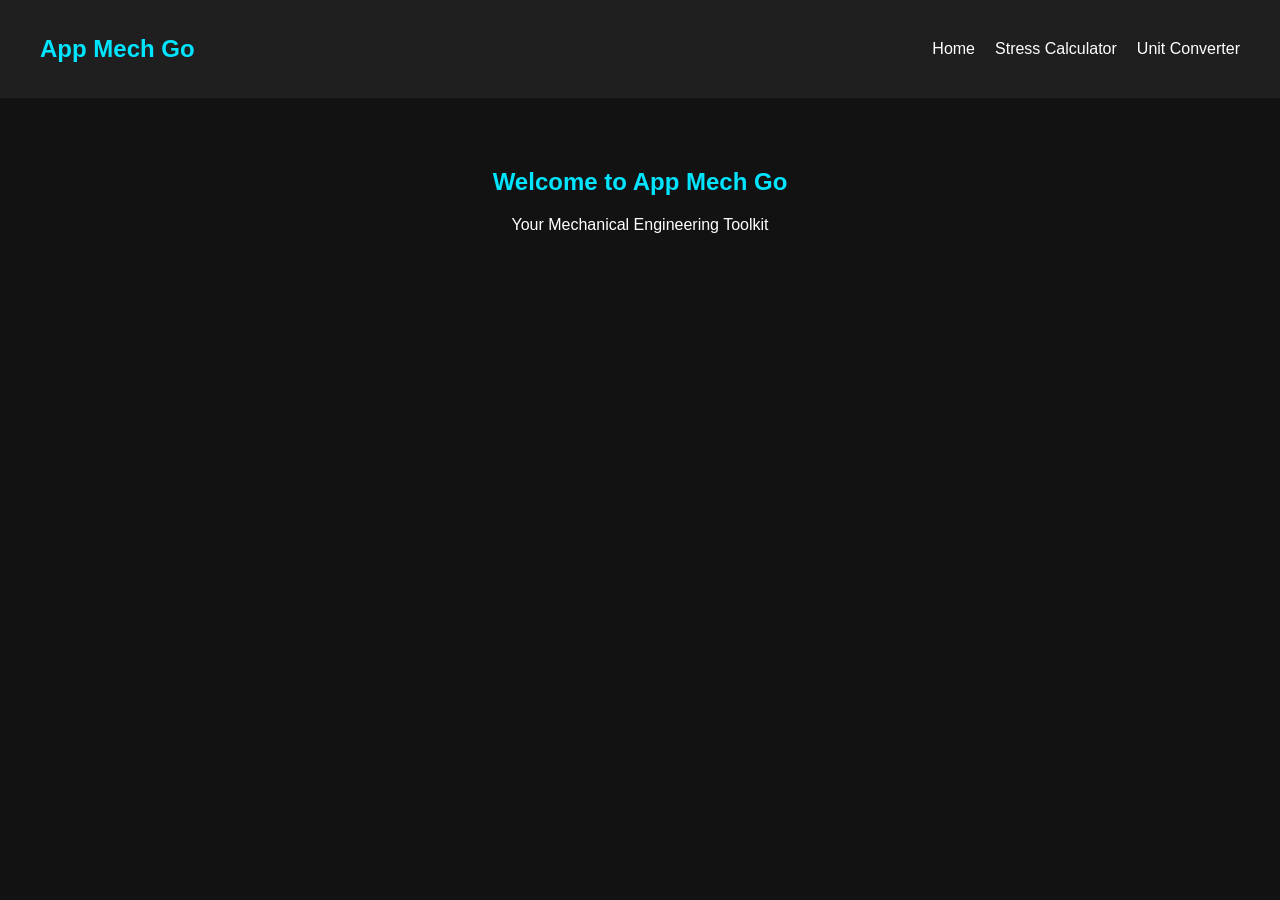
==== index.html @ 07b61576 "Add initial index.html structure for web app" ====
<!DOCTYPE html>
<html lang="en">
<head>
    <meta charset="UTF-8">
    <title>App Mech Go - Mechanical Toolkit</title>
    <link rel="stylesheet" href="style.css">
</head>
<body>

    <nav>
        <h1>App Mech Go</h1>
        <ul>
            <li onclick="showSection('home')">Home</li>
            <li onclick="showSection('calculator')">Stress Calculator</li>
            <li onclick="showSection('converter')">Unit Converter</li>
        </ul>
    </nav>

    <!-- Home Section -->
    <section id="home" class="active">
        <h2>Welcome to App Mech Go</h2>
        <p>Your Mechanical Engineering Toolkit</p>
    </section>

    <!-- Stress Calculator -->
    <section id="calculator">
        <h2>Stress Calculator</h2>

        <label>Force (N):</label>
        <input type="number" id="force">

        <label>Area (m²):</label>
        <input type="number" id="area">

        <button onclick="calculateStress()">Calculate</button>

        <h3 id="stressResult"></h3>
    </section>

    <!-- Unit Converter -->
    <section id="converter">
        <h2>Length Converter (mm to m)</h2>

        <label>Millimeters:</label>
        <input type="number" id="mm">

        <button onclick="convertLength()">Convert</button>

        <h3 id="convertResult"></h3>
    </section>

<script src="script.js"></script>
</body>
</html>
---- style.css ----
body {
    margin: 0;
    font-family: Arial, sans-serif;
    background: #121212;
    color: white;
}

nav {
    display: flex;
    justify-content: space-between;
    align-items: center;
    background: #1f1f1f;
    padding: 15px 40px;
}

nav h1 {
    color: #00e5ff;
}

nav ul {
    list-style: none;
    display: flex;
    gap: 20px;
}

nav li {
    cursor: pointer;
    transition: 0.3s;
}

nav li:hover {
    color: #00e5ff;
}

section {
    display: none;
    padding: 50px;
    text-align: center;
}

section.active {
    display: block;
}

input {
    display: block;
    margin: 10px auto;
    padding: 8px;
    width: 200px;
    border-radius: 5px;
    border: none;
}

button {
    padding: 10px 20px;
    background: #00e5ff;
    border: none;
    border-radius: 5px;
    cursor: pointer;
    margin-top: 10px;
    font-weight: bold;
}

button:hover {
    background: #00bcd4;
}

h2 {
    color: #00e5ff;
}
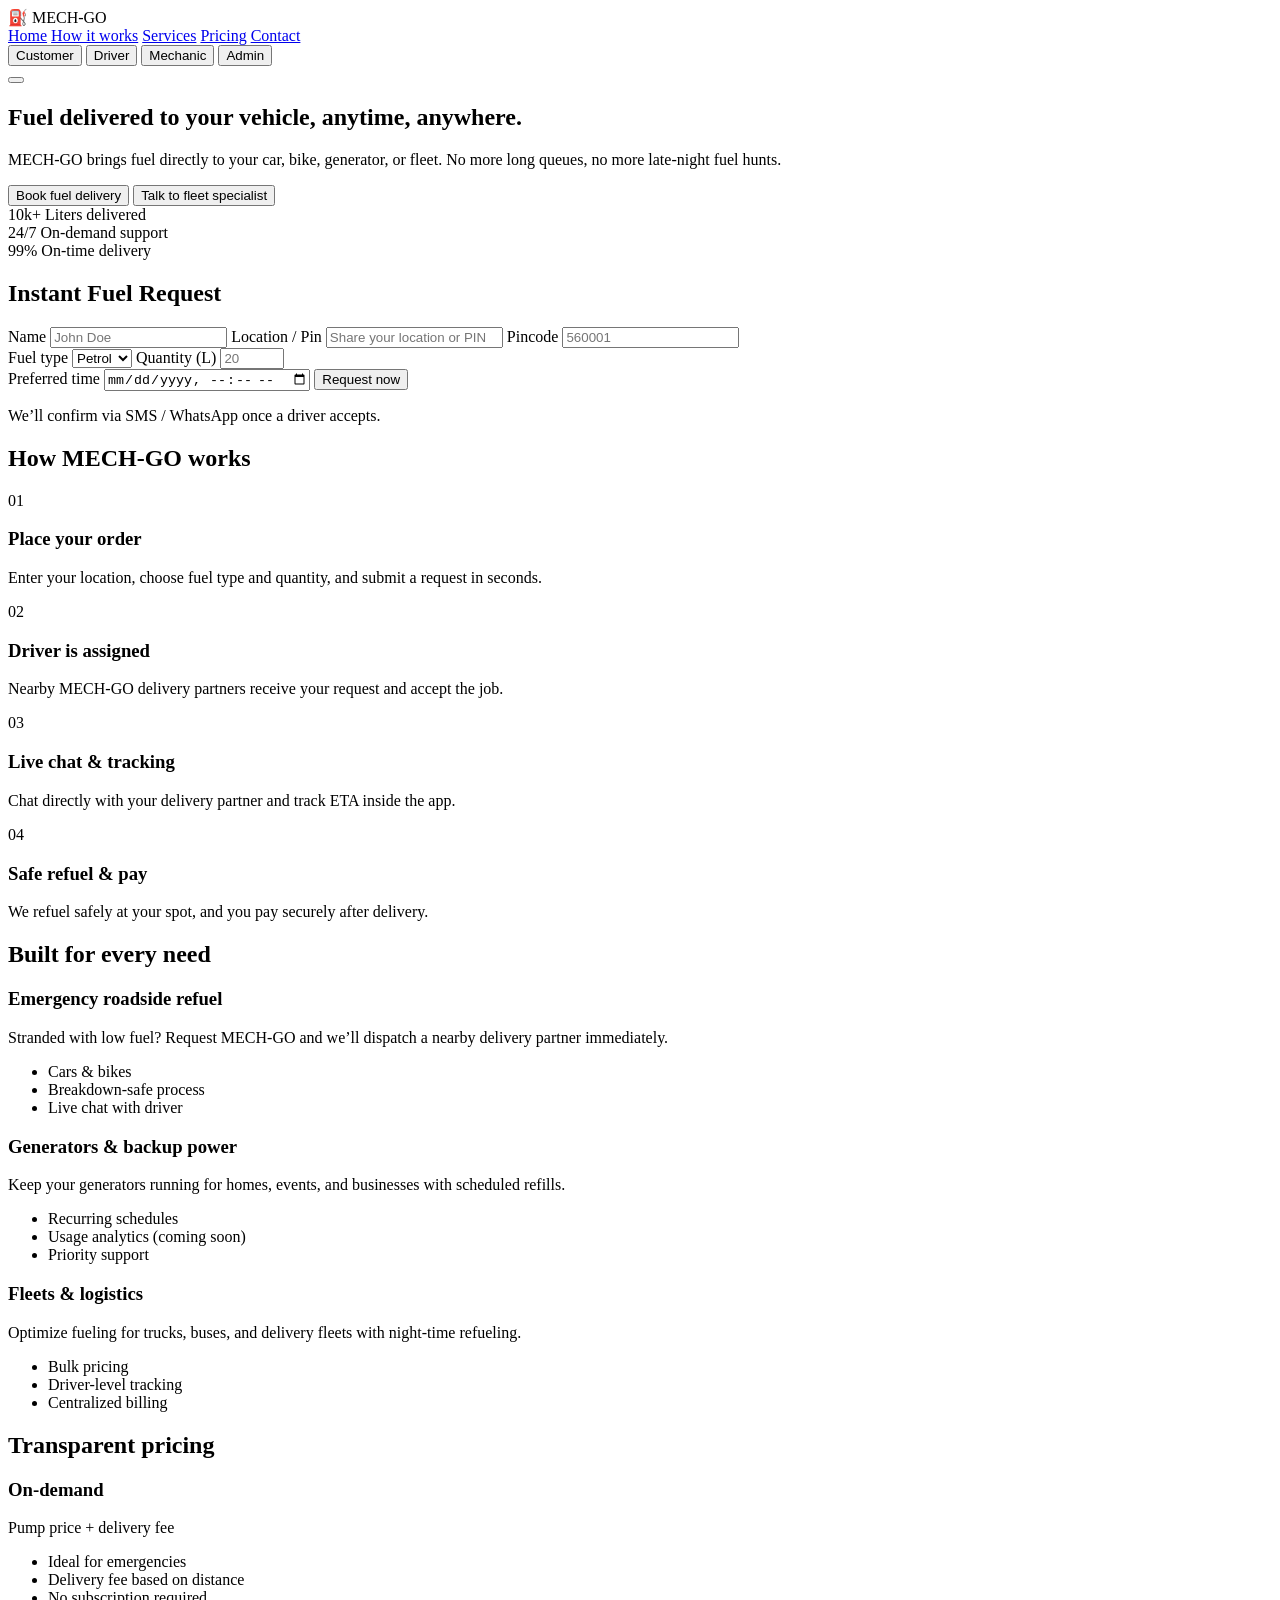
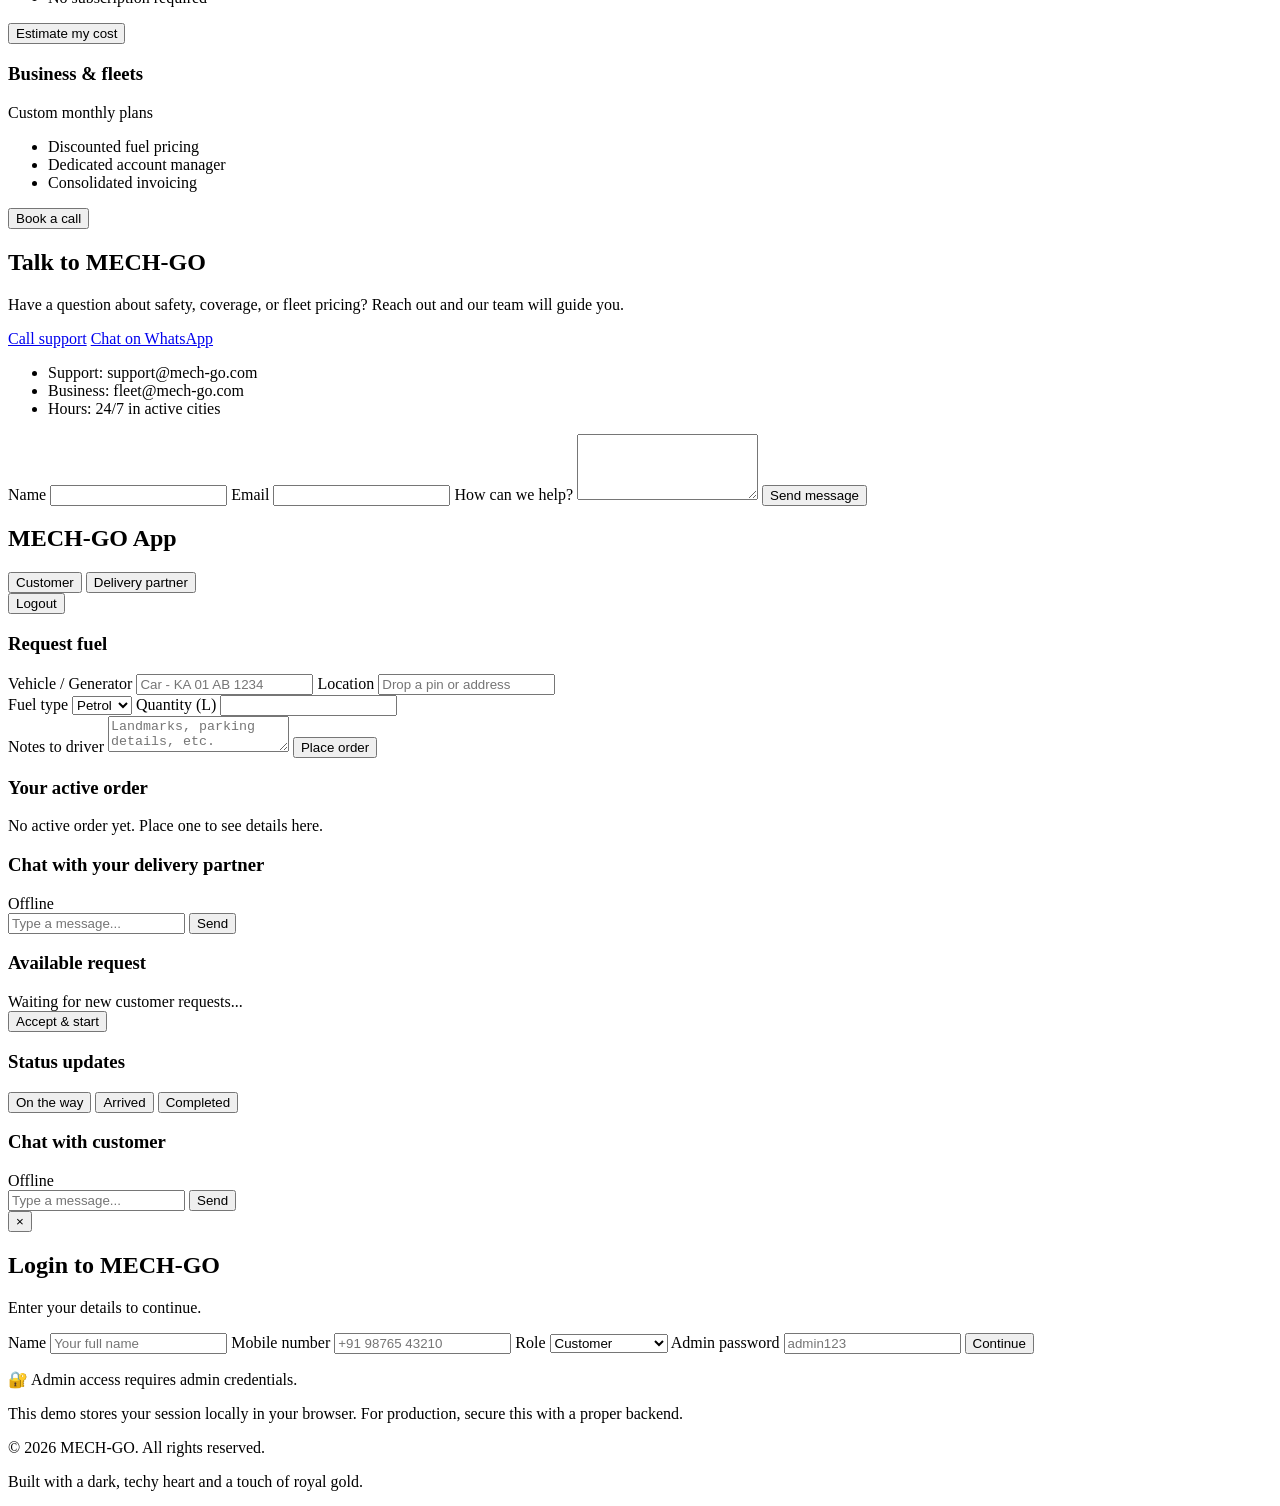
==== commit 0f72cc8e: "Fix OTP verification, landing page navigation, and complete application setup" ====
--- a/index.html
+++ b/index.html
@@ -1,54 +1,369 @@
 <!DOCTYPE html>
 <html lang="en">
 <head>
-    <meta charset="UTF-8">
-    <title>App Mech Go - Mechanical Toolkit</title>
-    <link rel="stylesheet" href="style.css">
+  <meta charset="UTF-8" />
+  <meta name="viewport" content="width=device-width, initial-scale=1.0" />
+  <title>MECH-GO | On-Demand Fuel Delivery</title>
+  <link rel="stylesheet" href="styles.css" />
 </head>
 <body>
-
-    <nav>
-        <h1>App Mech Go</h1>
-        <ul>
-            <li onclick="showSection('home')">Home</li>
-            <li onclick="showSection('calculator')">Stress Calculator</li>
-            <li onclick="showSection('converter')">Unit Converter</li>
-        </ul>
+  <header class="top-bar">
+    <div class="logo">
+      <span class="logo-mark">⛽</span>
+      <span class="logo-text">MECH-<span>GO</span></span>
+    </div>
+    <nav class="nav-links">
+      <a href="#hero">Home</a>
+      <a href="#how-it-works">How it works</a>
+      <a href="#services">Services</a>
+      <a href="#pricing">Pricing</a>
+      <a href="#contact">Contact</a>
     </nav>
-
-    <!-- Home Section -->
-    <section id="home" class="active">
-        <h2>Welcome to App Mech Go</h2>
-        <p>Your Mechanical Engineering Toolkit</p>
-    </section>
-
-    <!-- Stress Calculator -->
-    <section id="calculator">
-        <h2>Stress Calculator</h2>
-
-        <label>Force (N):</label>
-        <input type="number" id="force">
-
-        <label>Area (m²):</label>
-        <input type="number" id="area">
-
-        <button onclick="calculateStress()">Calculate</button>
-
-        <h3 id="stressResult"></h3>
-    </section>
-
-    <!-- Unit Converter -->
-    <section id="converter">
-        <h2>Length Converter (mm to m)</h2>
-
-        <label>Millimeters:</label>
-        <input type="number" id="mm">
-
-        <button onclick="convertLength()">Convert</button>
-
-        <h3 id="convertResult"></h3>
-    </section>
-
-<script src="script.js"></script>
+    <div class="auth-buttons">
+      <button id="loginCustomerBtn" class="btn ghost">Customer</button>
+      <button id="loginDriverBtn" class="btn ghost">Driver</button>
+      <button id="loginMechanicBtn" class="btn ghost">Mechanic</button>
+      <button id="loginAdminBtn" class="btn primary">Admin</button>
+    </div>
+    <button class="nav-toggle" id="navToggle" aria-label="Toggle navigation">
+      <span></span><span></span><span></span>
+    </button>
+  </header>
+
+  <main>
+    <!-- Landing / Hero -->
+    <section id="hero" class="hero section">
+      <div class="hero-content">
+        <h1>Fuel delivered to your vehicle, <span>anytime</span>, anywhere.</h1>
+        <p>
+          MECH-GO brings fuel directly to your car, bike, generator, or fleet.
+          No more long queues, no more late-night fuel hunts.
+        </p>
+        <div class="hero-actions">
+          <button id="primaryBookNow" class="btn primary large">Book fuel delivery</button>
+          <button id="secondaryFleetBtn" class="btn ghost large">Talk to fleet specialist</button>
+        </div>
+        <div class="hero-stats">
+          <div>
+            <span class="stat-number">10k+</span>
+            <span class="stat-label">Liters delivered</span>
+          </div>
+          <div>
+            <span class="stat-number">24/7</span>
+            <span class="stat-label">On-demand support</span>
+          </div>
+          <div>
+            <span class="stat-number">99%</span>
+            <span class="stat-label">On-time delivery</span>
+          </div>
+        </div>
+      </div>
+      <div class="hero-card">
+        <h2>Instant Fuel Request</h2>
+        <form id="quickRequestForm" class="form">
+          <label>
+            Name
+            <input type="text" id="qrName" required placeholder="John Doe" />
+          </label>
+          <label>
+            Location / Pin
+            <input type="text" id="qrLocation" required placeholder="Share your location or PIN" />
+          </label>
+          <label>
+            Pincode
+            <input type="text" id="qrPincode" required placeholder="560001" maxlength="6" />
+          </label>
+          <div class="grid two">
+            <label>
+              Fuel type
+              <select id="qrFuelType" required>
+                <option value="petrol">Petrol</option>
+                <option value="diesel">Diesel</option>
+              </select>
+            </label>
+            <label>
+              Quantity (L)
+              <input type="number" id="qrQuantity" min="1" max="1000" required placeholder="20" />
+            </label>
+          </div>
+          <label>
+            Preferred time
+            <input type="datetime-local" id="qrTime" />
+          </label>
+          <button class="btn primary full" type="submit">Request now</button>
+          <p class="form-note">We’ll confirm via SMS / WhatsApp once a driver accepts.</p>
+        </form>
+      </div>
+    </section>
+
+    <!-- How it works -->
+    <section id="how-it-works" class="section">
+      <h2 class="section-title">How MECH-GO works</h2>
+      <div class="steps">
+        <div class="step">
+          <span class="step-number">01</span>
+          <h3>Place your order</h3>
+          <p>Enter your location, choose fuel type and quantity, and submit a request in seconds.</p>
+        </div>
+        <div class="step">
+          <span class="step-number">02</span>
+          <h3>Driver is assigned</h3>
+          <p>Nearby MECH-GO delivery partners receive your request and accept the job.</p>
+        </div>
+        <div class="step">
+          <span class="step-number">03</span>
+          <h3>Live chat & tracking</h3>
+          <p>Chat directly with your delivery partner and track ETA inside the app.</p>
+        </div>
+        <div class="step">
+          <span class="step-number">04</span>
+          <h3>Safe refuel & pay</h3>
+          <p>We refuel safely at your spot, and you pay securely after delivery.</p>
+        </div>
+      </div>
+    </section>
+
+    <!-- Services -->
+    <section id="services" class="section">
+      <h2 class="section-title">Built for every need</h2>
+      <div class="cards">
+        <article class="card">
+          <h3>Emergency roadside refuel</h3>
+          <p>Stranded with low fuel? Request MECH-GO and we’ll dispatch a nearby delivery partner immediately.</p>
+          <ul>
+            <li>Cars & bikes</li>
+            <li>Breakdown-safe process</li>
+            <li>Live chat with driver</li>
+          </ul>
+        </article>
+        <article class="card">
+          <h3>Generators & backup power</h3>
+          <p>Keep your generators running for homes, events, and businesses with scheduled refills.</p>
+          <ul>
+            <li>Recurring schedules</li>
+            <li>Usage analytics (coming soon)</li>
+            <li>Priority support</li>
+          </ul>
+        </article>
+        <article class="card">
+          <h3>Fleets & logistics</h3>
+          <p>Optimize fueling for trucks, buses, and delivery fleets with night-time refueling.</p>
+          <ul>
+            <li>Bulk pricing</li>
+            <li>Driver-level tracking</li>
+            <li>Centralized billing</li>
+          </ul>
+        </article>
+      </div>
+    </section>
+
+    <!-- Pricing -->
+    <section id="pricing" class="section">
+      <h2 class="section-title">Transparent pricing</h2>
+      <div class="pricing-grid">
+        <div class="price-card">
+          <h3>On-demand</h3>
+          <p class="price-label">Pump price + delivery fee</p>
+          <ul>
+            <li>Ideal for emergencies</li>
+            <li>Delivery fee based on distance</li>
+            <li>No subscription required</li>
+          </ul>
+          <button class="btn ghost full" id="estimateCostBtn">Estimate my cost</button>
+        </div>
+        <div class="price-card featured">
+          <h3>Business & fleets</h3>
+          <p class="price-label">Custom monthly plans</p>
+          <ul>
+            <li>Discounted fuel pricing</li>
+            <li>Dedicated account manager</li>
+            <li>Consolidated invoicing</li>
+          </ul>
+          <button class="btn primary full" id="bookCallBtn">Book a call</button>
+        </div>
+      </div>
+    </section>
+
+    <!-- Contact / CTA -->
+    <section id="contact" class="section">
+      <h2 class="section-title">Talk to MECH-GO</h2>
+      <div class="contact-grid">
+        <div>
+          <p>
+            Have a question about safety, coverage, or fleet pricing? Reach out and our team will guide you.
+          </p>
+          <div class="contact-actions">
+            <a href="tel:+1000000000" class="btn primary">Call support</a>
+            <a href="https://wa.me/1000000000" class="btn ghost" id="whatsappBtn" target="_blank">Chat on WhatsApp</a>
+          </div>
+          <ul class="contact-list">
+            <li><span>Support:</span> support@mech-go.com</li>
+            <li><span>Business:</span> fleet@mech-go.com</li>
+            <li><span>Hours:</span> 24/7 in active cities</li>
+          </ul>
+        </div>
+        <form id="contactForm" class="form">
+          <label>
+            Name
+            <input type="text" id="cName" required />
+          </label>
+          <label>
+            Email
+            <input type="email" id="cEmail" required />
+          </label>
+          <label>
+            How can we help?
+            <textarea id="cMessage" rows="4" required></textarea>
+          </label>
+          <button class="btn primary full" type="submit">Send message</button>
+        </form>
+      </div>
+    </section>
+
+    <!-- App UI: Auth & Dashboards -->
+    <section id="app" class="section app-section hidden">
+      <div class="app-header">
+        <h2 id="appTitle">MECH-GO App</h2>
+        <div class="app-role-switch">
+          <button class="chip active" data-role="customer">Customer</button>
+          <button class="chip" data-role="driver">Delivery partner</button>
+        </div>
+        <button id="logoutBtn" class="btn ghost small">Logout</button>
+      </div>
+
+      <!-- Customer dashboard -->
+      <div id="customerDashboard" class="dashboard">
+        <div class="dashboard-grid">
+          <div class="panel">
+            <h3>Request fuel</h3>
+            <form id="customerOrderForm" class="form compact">
+              <label>
+                Vehicle / Generator
+                <input type="text" id="coVehicle" required placeholder="Car - KA 01 AB 1234" />
+              </label>
+              <label>
+                Location
+                <input type="text" id="coLocation" required placeholder="Drop a pin or address" />
+              </label>
+              <div class="grid two">
+                <label>
+                  Fuel type
+                  <select id="coFuelType" required>
+                    <option value="petrol">Petrol</option>
+                    <option value="diesel">Diesel</option>
+                  </select>
+                </label>
+                <label>
+                  Quantity (L)
+                  <input type="number" id="coQuantity" min="1" required />
+                </label>
+              </div>
+              <label>
+                Notes to driver
+                <textarea id="coNotes" rows="2" placeholder="Landmarks, parking details, etc."></textarea>
+              </label>
+              <button class="btn primary full" type="submit">Place order</button>
+            </form>
+          </div>
+          <div class="panel">
+            <h3>Your active order</h3>
+            <div id="customerActiveOrder" class="empty-state">
+              No active order yet. Place one to see details here.
+            </div>
+          </div>
+        </div>
+        <div class="panel chat-panel">
+          <div class="chat-header">
+            <h3>Chat with your delivery partner</h3>
+            <span id="chatStatus" class="badge">Offline</span>
+          </div>
+          <div id="chatMessages" class="chat-messages"></div>
+          <form id="chatForm" class="chat-input-row">
+            <input type="text" id="chatInput" placeholder="Type a message..." autocomplete="off" />
+            <button class="btn primary small" type="submit">Send</button>
+          </form>
+        </div>
+      </div>
+
+      <!-- Driver dashboard -->
+      <div id="driverDashboard" class="dashboard hidden">
+        <div class="dashboard-grid">
+          <div class="panel">
+            <h3>Available request</h3>
+            <div id="driverActiveOrder" class="empty-state">
+              Waiting for new customer requests...
+            </div>
+            <button id="driverAcceptBtn" class="btn primary full hidden">Accept & start</button>
+          </div>
+          <div class="panel">
+            <h3>Status updates</h3>
+            <div class="status-toggles">
+              <button class="chip" data-status="on-the-way">On the way</button>
+              <button class="chip" data-status="arrived">Arrived</button>
+              <button class="chip" data-status="completed">Completed</button>
+            </div>
+          </div>
+        </div>
+        <div class="panel chat-panel">
+          <div class="chat-header">
+            <h3>Chat with customer</h3>
+            <span id="driverChatStatus" class="badge">Offline</span>
+          </div>
+          <div id="driverChatMessages" class="chat-messages"></div>
+          <form id="driverChatForm" class="chat-input-row">
+            <input type="text" id="driverChatInput" placeholder="Type a message..." autocomplete="off" />
+            <button class="btn primary small" type="submit">Send</button>
+          </form>
+        </div>
+      </div>
+    </section>
+  </main>
+
+  <!-- Auth Modal -->
+  <div class="modal-backdrop hidden" id="authModal">
+    <div class="modal">
+      <button class="modal-close" id="authClose">&times;</button>
+      <h2 id="authTitle">Login to MECH-GO</h2>
+      <p class="modal-subtitle" id="authSubtitle">Enter your details to continue.</p>
+      <form id="authForm" class="form">
+        <label id="nameFieldLabel">
+          Name
+          <input type="text" id="authName" required placeholder="Your full name" />
+        </label>
+        <label id="phoneFieldLabel">
+          Mobile number
+          <input type="tel" id="authPhone" required placeholder="+91 98765 43210" />
+        </label>
+        <label>
+          Role
+          <select id="authRole" required>
+            <option value="customer">Customer</option>
+            <option value="driver">Delivery Partner</option>
+            <option value="mechanic">Mechanic</option>
+            <option value="admin">Admin</option>
+          </select>
+        </label>
+        <label id="passwordFieldLabel" class="hidden">
+          Admin password
+          <input type="password" id="authPassword" placeholder="admin123" />
+        </label>
+        <button class="btn primary full" type="submit">Continue</button>
+      </form>
+      <p class="form-note hidden" id="adminNote">🔐 Admin access requires admin credentials.</p>
+      <p class="modal-note">
+        This demo stores your session locally in your browser. For production, secure this with a proper backend.
+      </p>
+    </div>
+  </div>
+
+  <footer class="footer">
+    <p>© <span id="year"></span> MECH-GO. All rights reserved.</p>
+    <p class="footer-sub">Built with a dark, techy heart and a touch of royal gold.</p>
+  </footer>
+
+  <script src="navigation.js"></script>
+  <script src="shared.js"></script>
+  <script src="index.js"></script>
 </body>
 </html>
+
